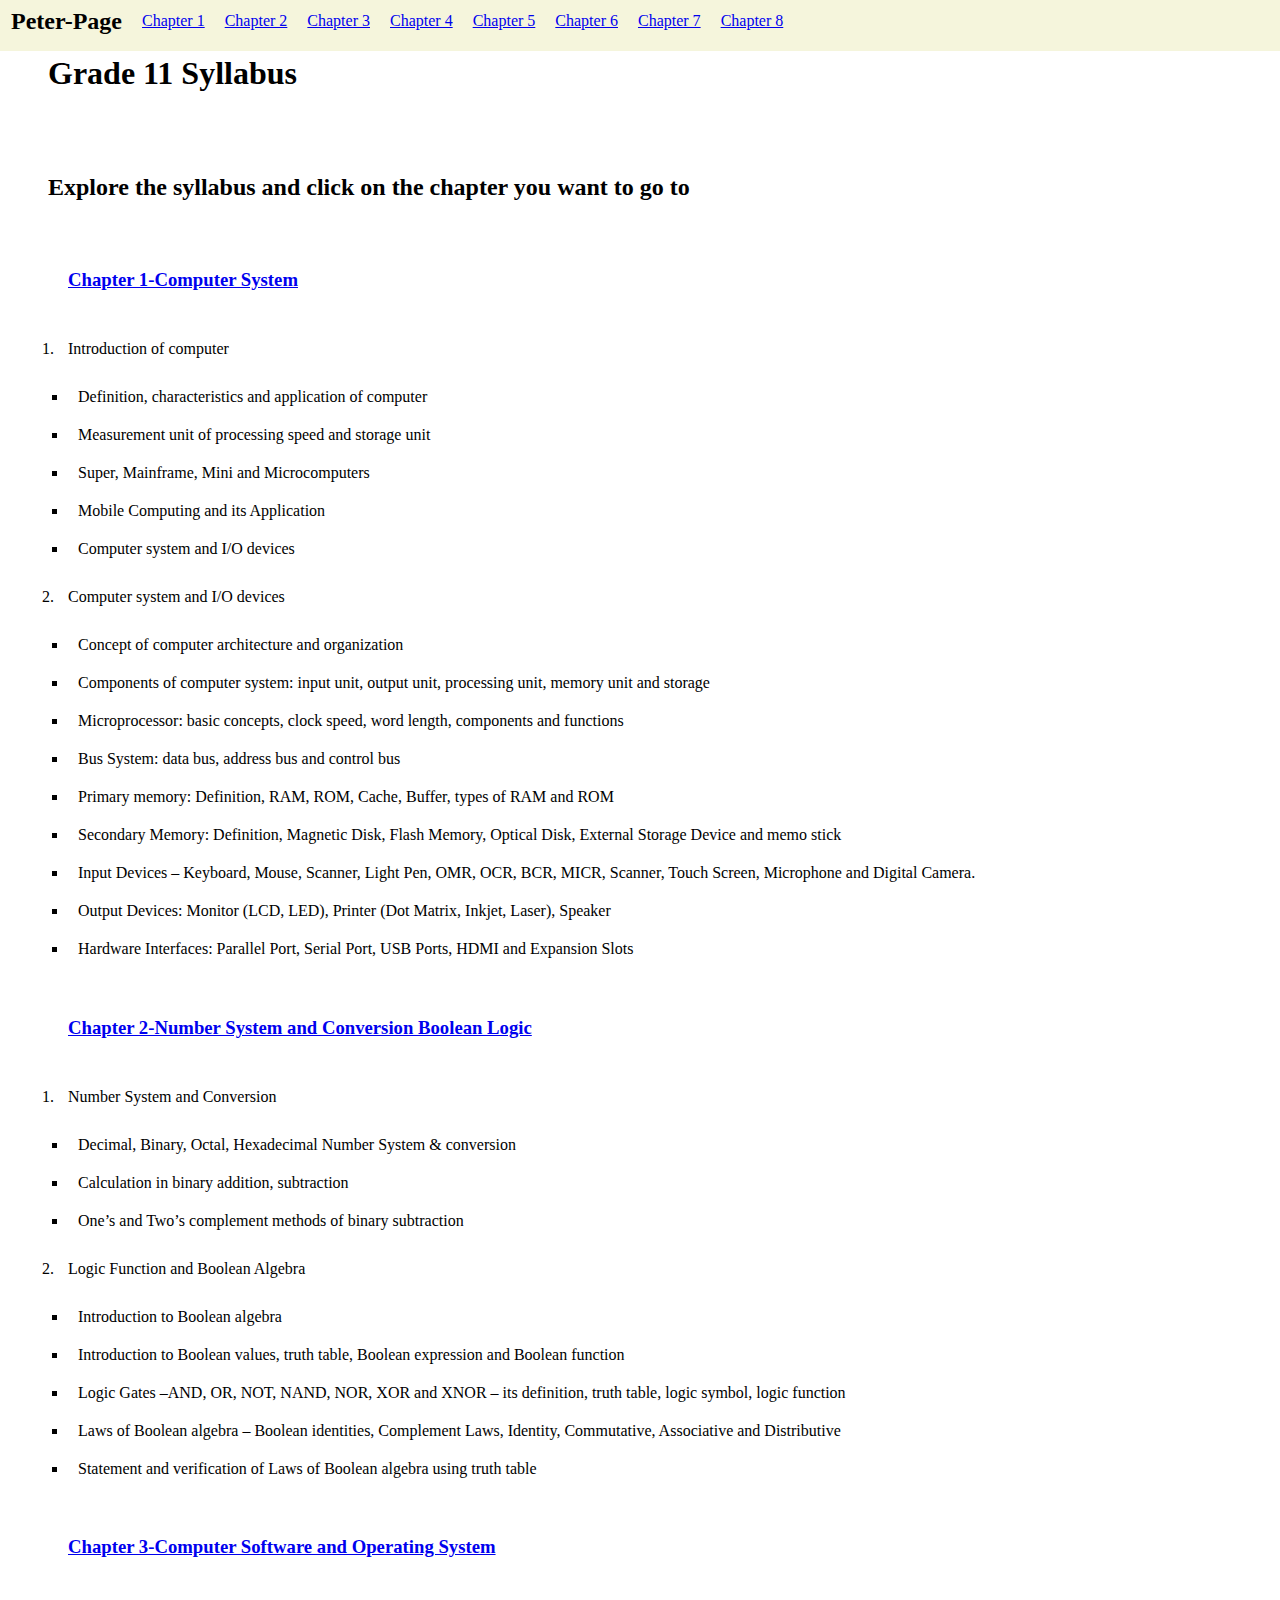
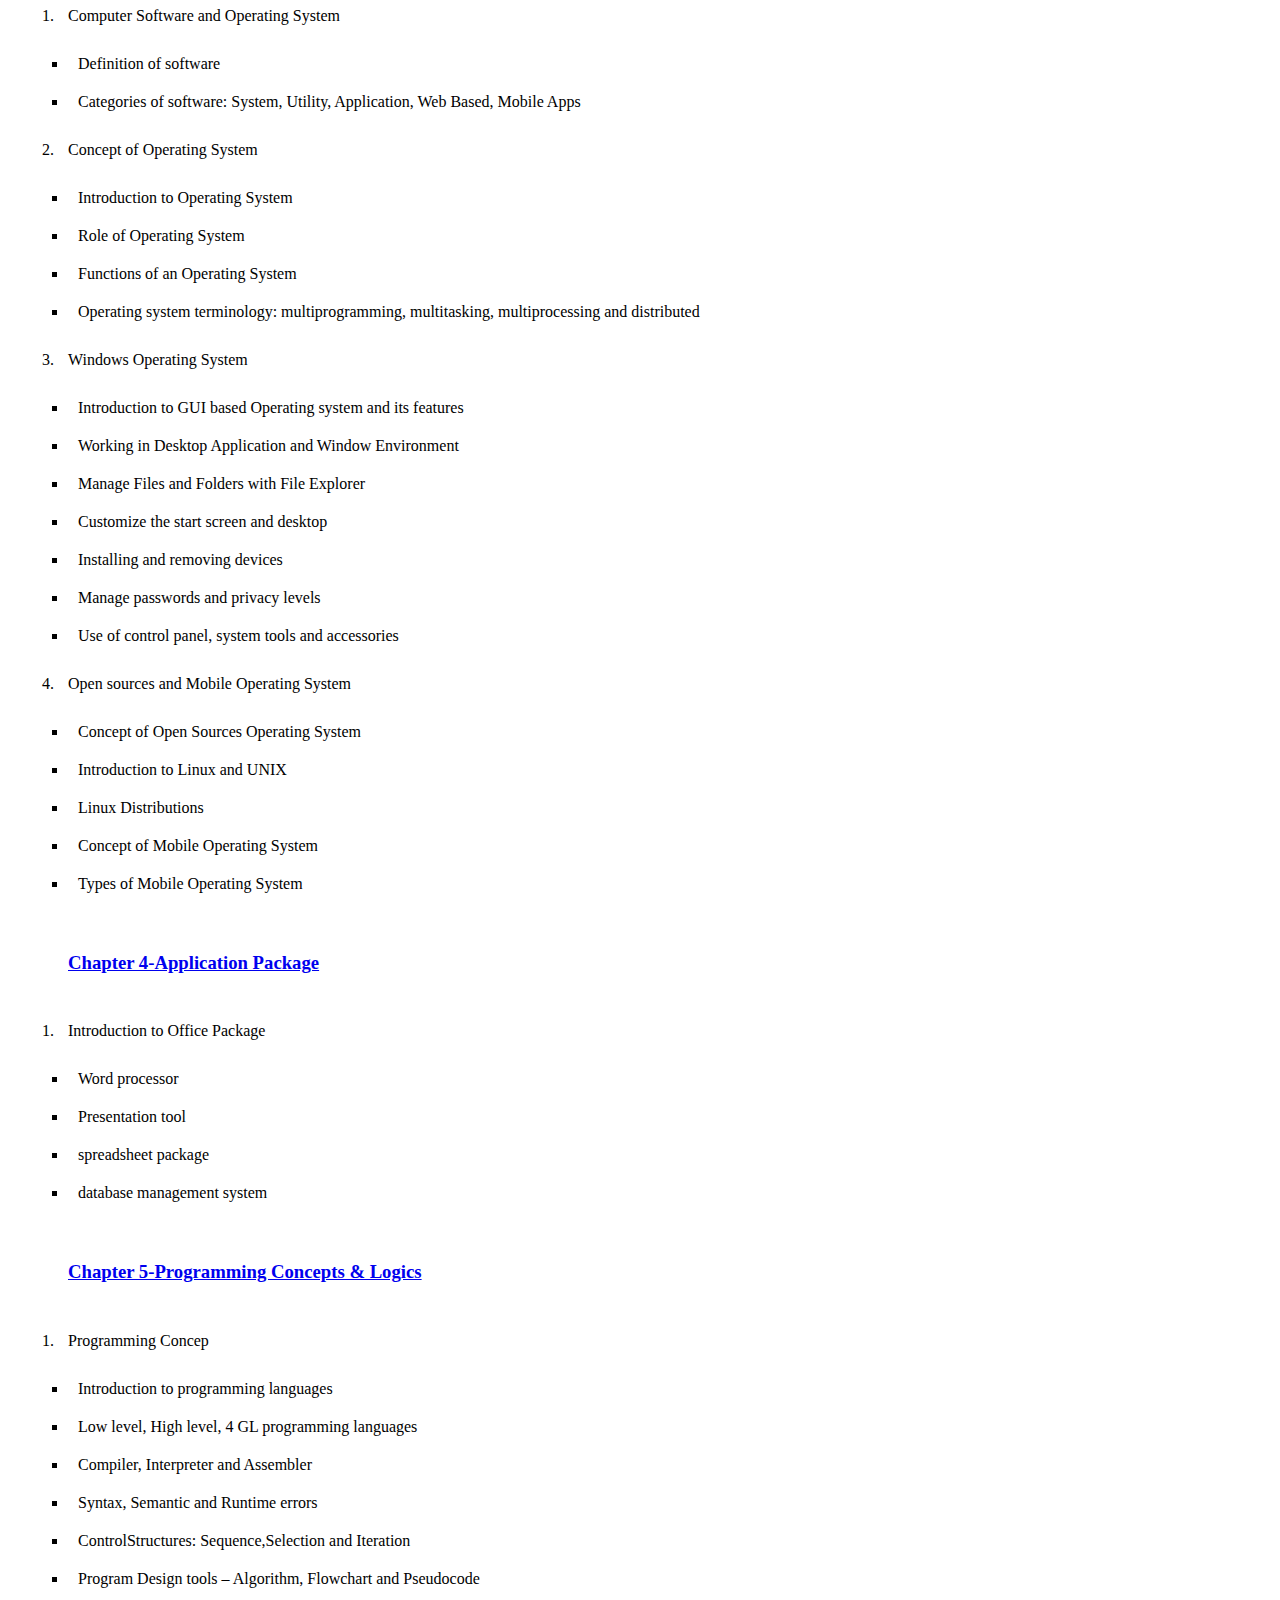
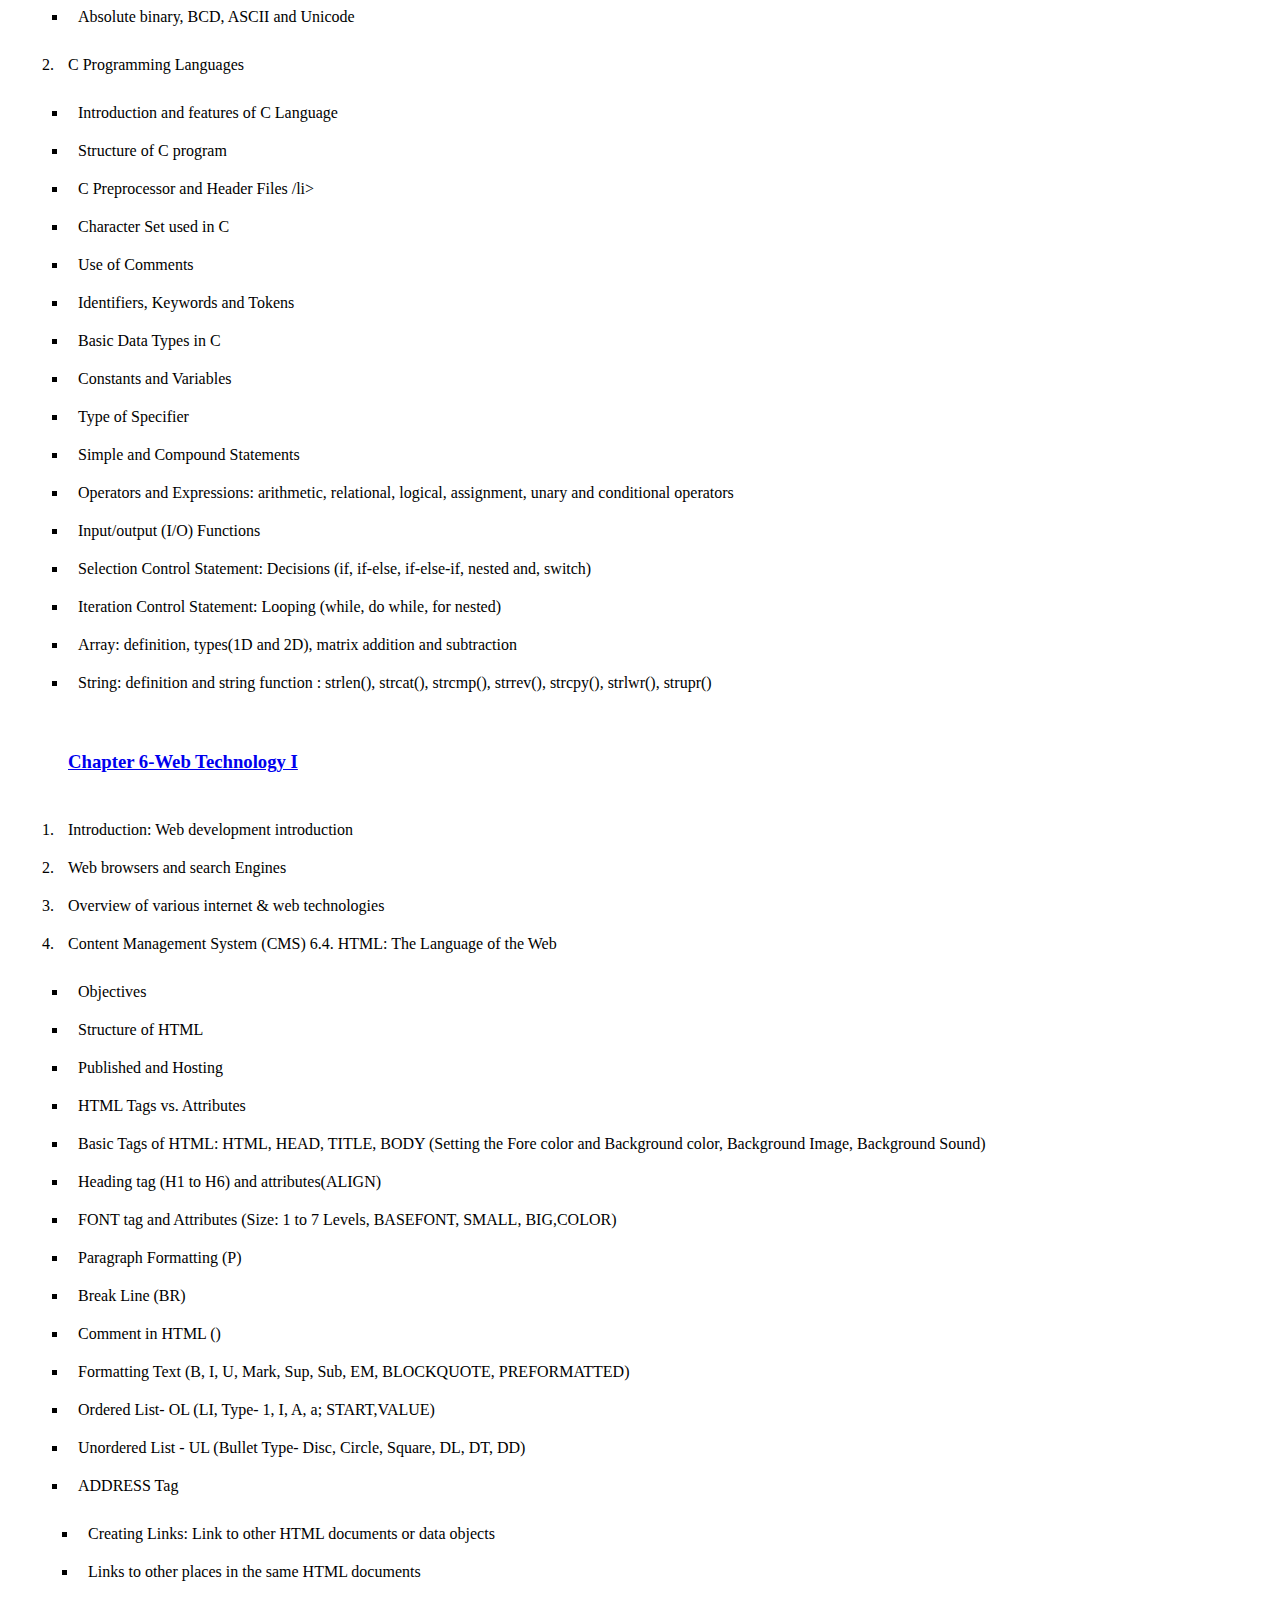
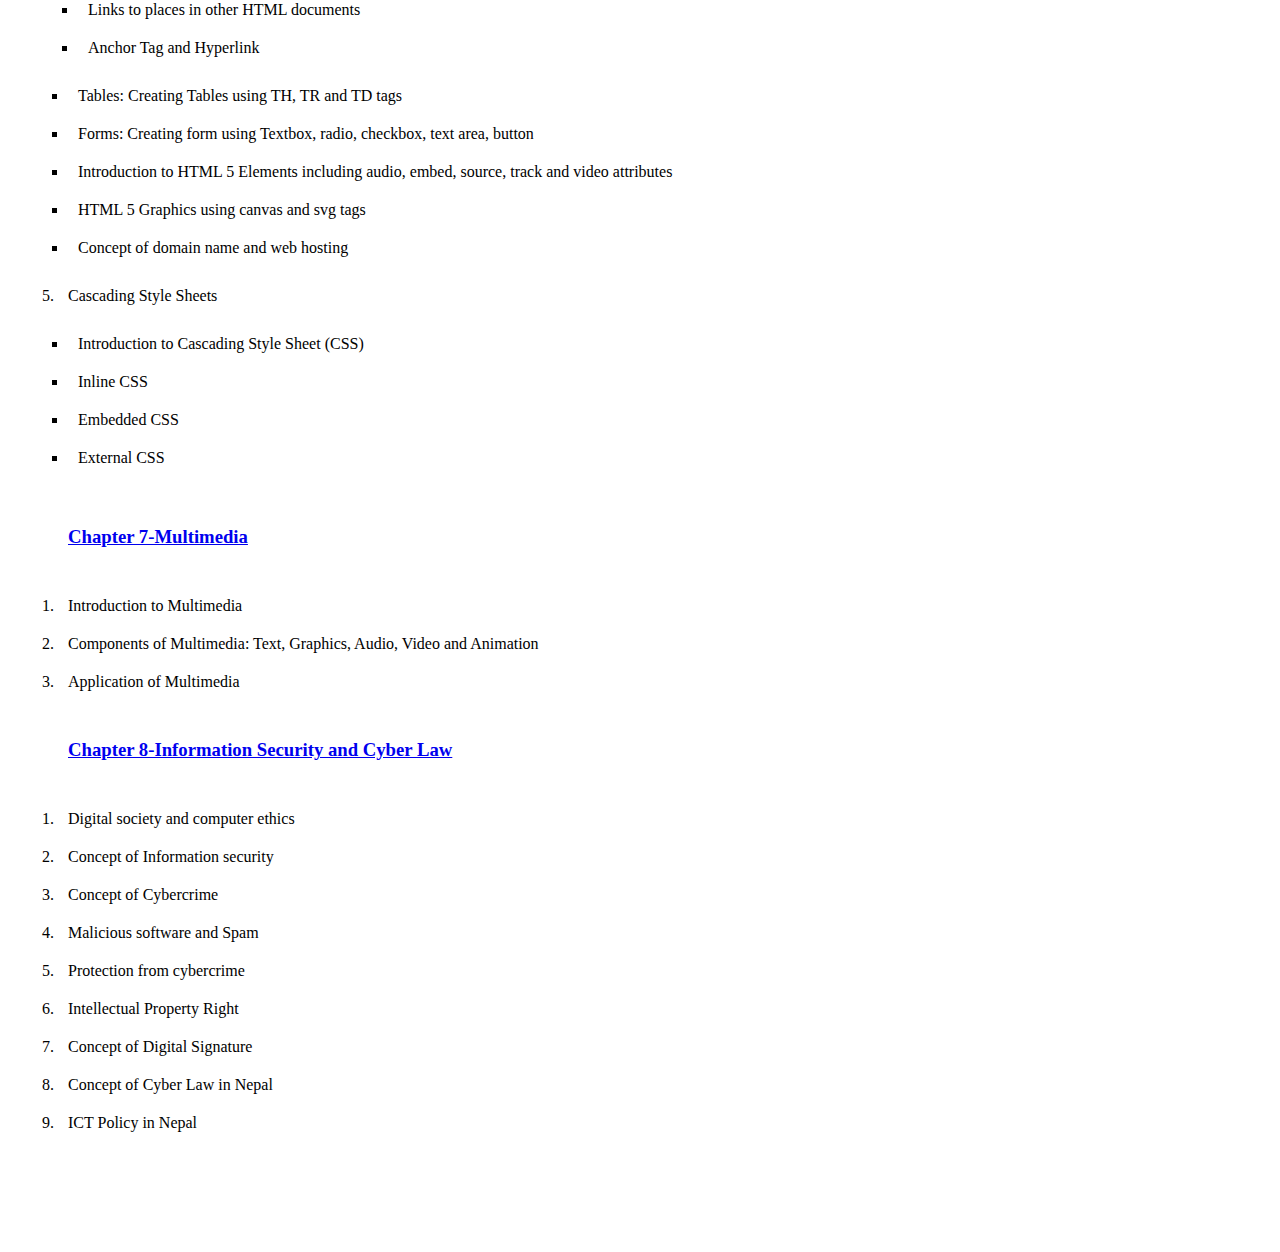
==== index.html @ aa1fd9f9 "Update and rename Syllabus.html to index.html" ====
<!DOCTYPE html>
<html>
    <head>
        <title>
            Syllabus
        </title>
        <link rel="stylesheet" href="styles.css">        
    </head>

    <body>
        <nav>
            <h2 class="wesite">Peter-Page</h2>
            <a href="Chapter1.html">Chapter 1</a>
            <a href="Chapter2.html">Chapter 2</a>
            <a href="Chapter3.html">Chapter 3</a>
            <a href="Chapter4.html">Chapter 4</a>
            <a href="Chapter5.html">Chapter 5</a>
            <a href="Chapter6.html">Chapter 6</a>
            <a href="Chapter7.html">Chapter 7</a>
            <a href="Chapter8.html">Chapter 8</a>
        </nav>


        <div>
            <h1>
                Grade 11 Syllabus
            </h1>
            <p id="welcomepage">
                <h2>Explore the syllabus and click on the chapter you want to go to</h2>
                <ul id="chapter list">
                    <h3> <a href="Chapter1.html">Chapter 1-Computer System</a> </h3>
                    <ol type="1">
                        <li>Introduction of computer</li>
                        <ul>
                            <li>Definition, characteristics and application of computer</li>
                            <li>Measurement unit of processing speed and storage unit</li>
                            <li>Super, Mainframe, Mini and Microcomputers</li>
                            <li>Mobile Computing and its Application</li>
                            <li>Computer system and I/O devices</li>
                        </ul>
                        <li>Computer system and I/O devices</li>
                        <ul>
                            <li>Concept of computer architecture and organization</li>
                            <li>Components of computer system: input unit, output unit, processing unit, memory unit and storage</li>
                            <li>Microprocessor: basic concepts, clock speed, word length, components and functions</li>
                            <li>Bus System: data bus, address bus and control bus</li>
                            <li>Primary memory: Definition, RAM, ROM, Cache, Buffer, types of RAM and ROM</li>
                            <li>Secondary Memory: Definition, Magnetic Disk, Flash Memory, Optical Disk, External Storage Device and memo stick</li>
                            <li>Input Devices – Keyboard, Mouse, Scanner, Light Pen, OMR, OCR, BCR, MICR, Scanner, Touch Screen, Microphone and Digital Camera.</li>
                            <li>Output Devices: Monitor (LCD, LED), Printer (Dot Matrix, Inkjet, Laser), Speaker</li>
                            <li>Hardware Interfaces: Parallel Port, Serial Port, USB Ports, HDMI and Expansion Slots</li>
                        </ul>
                    </ol>


                    <h3><a href="Chapter2.html">Chapter 2-Number System and Conversion Boolean Logic</a></h3>
                    <ol type="1">
                        <li>Number System and Conversion</li>
                        <ul>
                            <li>Decimal, Binary, Octal, Hexadecimal Number System & conversion</li>
                            <li>Calculation in binary addition, subtraction</li>
                            <li>One’s and Two’s complement methods of binary subtraction</li>
                        </ul>
                        <li>Logic Function and Boolean Algebra</li>
                        <ul>
                            <li>Introduction to Boolean algebra</li>
                            <li>Introduction to Boolean values, truth table, Boolean expression and Boolean function</li>
                            <li>Logic Gates –AND, OR, NOT, NAND, NOR, XOR and XNOR – its definition, truth table, logic symbol, logic function</li>
                            <li>Laws of Boolean algebra – Boolean identities, Complement Laws, Identity, Commutative, Associative and Distributive</li>
                            <li>Statement and verification of Laws of Boolean algebra using truth table</li>
                        </ul>
                    </ol>
                    
                    <h3><a href="Chapter3.html">Chapter 3-Computer Software and Operating System</a></h3>
                    <ol type="1">
                        <li>Computer Software and Operating System</li>
                        <ul>
                            <li>Definition of software</li>
                            <li>Categories of software: System, Utility, Application, Web Based, Mobile Apps</li>
                        </ul>
                        <li>Concept of Operating System</li>
                        <ul>
                            <li>Introduction to Operating System</li>
                            <li>Role of Operating System</li>
                            <li>Functions of an Operating System</li>
                            <li>Operating system terminology: multiprogramming, multitasking, multiprocessing and distributed</li>
                        </ul>
                        <li>Windows Operating System</li>
                        <ul>
                            <li>Introduction to GUI based Operating system and its features</li>
                            <li>Working in Desktop Application and Window Environment</li>
                            <li>Manage Files and Folders with File Explorer</li>
                            <li>Customize the start screen and desktop</li>
                            <li>Installing and removing devices</li>
                            <li>Manage passwords and privacy levels</li>
                            <li>Use of control panel, system tools and accessories</li>
                        </ul>
                        <li>Open sources and Mobile Operating System</li>
                        <ul>
                            <li>Concept of Open Sources Operating System</li>
                            <li>Introduction to Linux and UNIX</li>
                            <li>Linux Distributions</li>
                            <li>Concept of Mobile Operating System</li>
                            <li>Types of Mobile Operating System</li>
                        </ul>
                    </ol>

                    <h3><a href="Chapter4.html">Chapter 4-Application Package</a></h3>
                    <ol type="1">
                        <li>Introduction to Office Package</li>
                        <ul>
                            <li>Word processor</li>
                            <li>Presentation tool</li>
                            <li>spreadsheet package</li>
                            <li>database management system</li>
                        </ul>
                    </ol>

                    <h3><a href="Chapter5.html">Chapter 5-Programming Concepts & Logics</a></h3>
                    <ol type="1">
                        <li>Programming Concep</li>
                        <ul>
                            <li>Introduction to programming languages</li>
                            <li>Low level, High level, 4 GL programming languages</li>
                            <li>Compiler, Interpreter and Assembler</li>
                            <li>Syntax, Semantic and Runtime errors</li>
                            <li>ControlStructures: Sequence,Selection and Iteration</li>
                            <li>Program Design tools – Algorithm, Flowchart and Pseudocode</li>
                            <li>Absolute binary, BCD, ASCII and Unicode</li>
                        </ul>
                        <li>C Programming Languages</li>
                        <ul>
                            <li>Introduction and features of C Language</li>
                            <li>Structure of C program</li>
                            <li>C Preprocessor and Header Files /li>
                            <li>Character Set used in C</li>
                            <li>Use of Comments</li>
                            <li>Identifiers, Keywords and Tokens</li>
                            <li>Basic Data Types in C</li>
                            <li>Constants and Variables</li>
                            <li>Type of Specifier</li>
                            <li>Simple and Compound Statements</li>
                            <li>Operators and Expressions: arithmetic, relational, logical, assignment, unary and conditional operators</li>
                            <li>Input/output (I/O) Functions</li>
                            <li>Selection Control Statement: Decisions (if, if-else, if-else-if, nested and, switch)</li>
                            <li>Iteration Control Statement: Looping (while, do while, for nested)</li>
                            <li>Array: definition, types(1D and 2D), matrix addition and subtraction</li>
                            <li>String: definition and string function : strlen(), strcat(), strcmp(), strrev(), strcpy(), strlwr(), strupr()</li>
                        </ul>
                    </ol>

                    <h3><a href="Chapter6.html">Chapter 6-Web Technology I</a></h3>
                    <ol type="1">
                        <li>Introduction: Web development introduction</li>
                        <li>Web browsers and search Engines</li>
                        <li>Overview of various internet & web technologies</li>
                        <li>Content Management System (CMS) 6.4. HTML: The Language of the Web</li>
                        <ul>
                            <li>Objectives</li>
                            <li>Structure of HTML</li>
                            <li>Published and Hosting</li>
                            <li>HTML Tags vs. Attributes</li>
                            <li>Basic Tags of HTML: HTML, HEAD, TITLE, BODY (Setting the Fore color and Background color, Background Image, Background Sound)</li>
                            <li>Heading tag (H1 to H6) and attributes(ALIGN)</li>
                            <li>FONT tag and Attributes (Size: 1 to 7 Levels, BASEFONT, SMALL, BIG,COLOR)</li>
                            <li>Paragraph Formatting (P) </li>
                            <li>Break Line (BR)</li>
                            <li>Comment in HTML ()</li>
                            <li>Formatting Text (B, I, U, Mark, Sup, Sub, EM, BLOCKQUOTE, PREFORMATTED)</li>
                            <li>Ordered List- OL (LI, Type- 1, I, A, a; START,VALUE)</li>
                            <li>Unordered List - UL (Bullet Type- Disc, Circle, Square, DL, DT, DD)</li>
                            <li>ADDRESS Tag</li>
                            <ul type="Bullet">
                                <li>Creating Links: Link to other HTML documents or data objects</li>
                                <li>Links to other places in the same HTML documents</li>
                                <li>Links to places in other HTML documents</li>
                                <li>Anchor Tag and Hyperlink</li>
                            </ul>
                            <li>Tables: Creating Tables using TH, TR and TD tags</li>
                            <li>Forms: Creating form using Textbox, radio, checkbox, text area, button</li>
                            <li>Introduction to HTML 5 Elements including audio, embed, source, track and video attributes</li>
                            <li>HTML 5 Graphics using canvas and svg tags</li>
                            <li>Concept of domain name and web hosting</li>
                        </ul>
                        <li>Cascading Style Sheets</li>
                        <ul>
                            <li>Introduction to Cascading Style Sheet (CSS)</li>
                            <li>Inline CSS</li>
                            <li>Embedded CSS</li>
                            <li>External CSS</li>
                        </ul>    
                        
                    </ol>

                    <h3><a href="Chapter7.html">Chapter 7-Multimedia</a></h3>
                    <ol>
                        <li>Introduction to Multimedia</li>
                        <li>Components of Multimedia: Text, Graphics, Audio, Video and Animation</li>
                        <li>Application of Multimedia</li>
                    </ol>

                    <h3><a href="Chapter8.html">Chapter 8-Information Security and Cyber Law</a></h3>
                    <ol>
                        <li>Digital society and computer ethics</li>
                        <li>Concept of Information security </li>
                        <li>Concept of Cybercrime</li>
                        <li>Malicious software and Spam</li>
                        <li>Protection from cybercrime</li>
                        <li>Intellectual Property Right</li>
                        <li>Concept of Digital Signature </li>
                        <li>Concept of Cyber Law in Nepal</li>
                        <li>ICT Policy in Nepal</li>
                    </ol>
                
                </ul>
            </p>
        </div>
    </body>
</html>
---- styles.css ----
nav{
    display: flex;
    background-color: beige;
    align-items: center;
    height: 40px;
    margin: -37px;
}

*{
    padding: 10px;
}
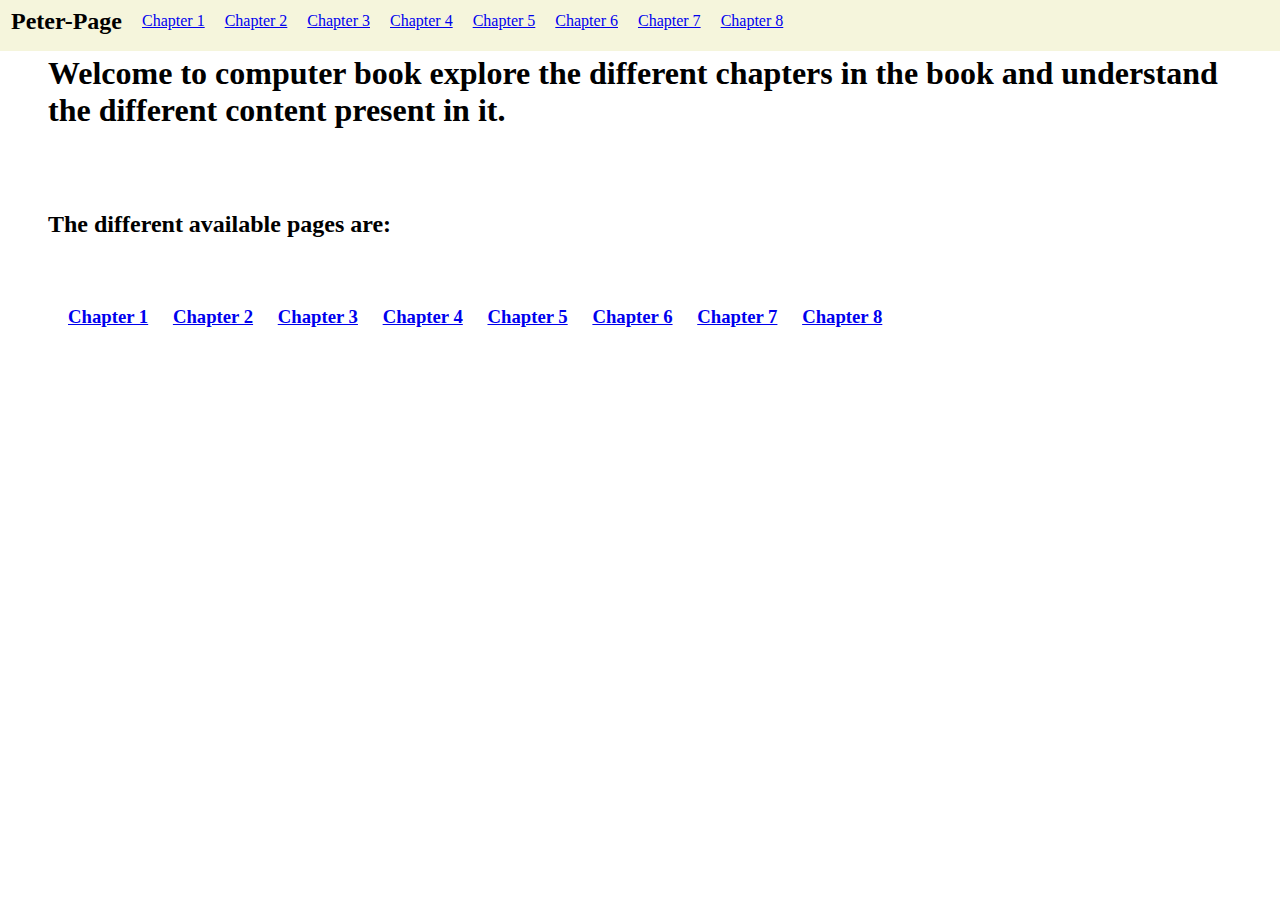
==== commit 998c29b4: "Update and rename Navigations.html to index.html" ====
--- a/index.html
+++ b/index.html
@@ -2,7 +2,7 @@
 <html>
     <head>
         <title>
-            Syllabus
+            Computer Book - 921
         </title>
         <link rel="stylesheet" href="styles.css">        
     </head>
@@ -23,195 +23,21 @@
 
         <div>
             <h1>
-                Grade 11 Syllabus
+                Welcome to computer book explore the different chapters in the book and understand the different content present in it.
             </h1>
             <p id="welcomepage">
-                <h2>Explore the syllabus and click on the chapter you want to go to</h2>
+                <h2>The different available pages are:</h2>
                 <ul id="chapter list">
-                    <h3> <a href="Chapter1.html">Chapter 1-Computer System</a> </h3>
-                    <ol type="1">
-                        <li>Introduction of computer</li>
-                        <ul>
-                            <li>Definition, characteristics and application of computer</li>
-                            <li>Measurement unit of processing speed and storage unit</li>
-                            <li>Super, Mainframe, Mini and Microcomputers</li>
-                            <li>Mobile Computing and its Application</li>
-                            <li>Computer system and I/O devices</li>
-                        </ul>
-                        <li>Computer system and I/O devices</li>
-                        <ul>
-                            <li>Concept of computer architecture and organization</li>
-                            <li>Components of computer system: input unit, output unit, processing unit, memory unit and storage</li>
-                            <li>Microprocessor: basic concepts, clock speed, word length, components and functions</li>
-                            <li>Bus System: data bus, address bus and control bus</li>
-                            <li>Primary memory: Definition, RAM, ROM, Cache, Buffer, types of RAM and ROM</li>
-                            <li>Secondary Memory: Definition, Magnetic Disk, Flash Memory, Optical Disk, External Storage Device and memo stick</li>
-                            <li>Input Devices – Keyboard, Mouse, Scanner, Light Pen, OMR, OCR, BCR, MICR, Scanner, Touch Screen, Microphone and Digital Camera.</li>
-                            <li>Output Devices: Monitor (LCD, LED), Printer (Dot Matrix, Inkjet, Laser), Speaker</li>
-                            <li>Hardware Interfaces: Parallel Port, Serial Port, USB Ports, HDMI and Expansion Slots</li>
-                        </ul>
-                    </ol>
-
-
-                    <h3><a href="Chapter2.html">Chapter 2-Number System and Conversion Boolean Logic</a></h3>
-                    <ol type="1">
-                        <li>Number System and Conversion</li>
-                        <ul>
-                            <li>Decimal, Binary, Octal, Hexadecimal Number System & conversion</li>
-                            <li>Calculation in binary addition, subtraction</li>
-                            <li>One’s and Two’s complement methods of binary subtraction</li>
-                        </ul>
-                        <li>Logic Function and Boolean Algebra</li>
-                        <ul>
-                            <li>Introduction to Boolean algebra</li>
-                            <li>Introduction to Boolean values, truth table, Boolean expression and Boolean function</li>
-                            <li>Logic Gates –AND, OR, NOT, NAND, NOR, XOR and XNOR – its definition, truth table, logic symbol, logic function</li>
-                            <li>Laws of Boolean algebra – Boolean identities, Complement Laws, Identity, Commutative, Associative and Distributive</li>
-                            <li>Statement and verification of Laws of Boolean algebra using truth table</li>
-                        </ul>
-                    </ol>
-                    
-                    <h3><a href="Chapter3.html">Chapter 3-Computer Software and Operating System</a></h3>
-                    <ol type="1">
-                        <li>Computer Software and Operating System</li>
-                        <ul>
-                            <li>Definition of software</li>
-                            <li>Categories of software: System, Utility, Application, Web Based, Mobile Apps</li>
-                        </ul>
-                        <li>Concept of Operating System</li>
-                        <ul>
-                            <li>Introduction to Operating System</li>
-                            <li>Role of Operating System</li>
-                            <li>Functions of an Operating System</li>
-                            <li>Operating system terminology: multiprogramming, multitasking, multiprocessing and distributed</li>
-                        </ul>
-                        <li>Windows Operating System</li>
-                        <ul>
-                            <li>Introduction to GUI based Operating system and its features</li>
-                            <li>Working in Desktop Application and Window Environment</li>
-                            <li>Manage Files and Folders with File Explorer</li>
-                            <li>Customize the start screen and desktop</li>
-                            <li>Installing and removing devices</li>
-                            <li>Manage passwords and privacy levels</li>
-                            <li>Use of control panel, system tools and accessories</li>
-                        </ul>
-                        <li>Open sources and Mobile Operating System</li>
-                        <ul>
-                            <li>Concept of Open Sources Operating System</li>
-                            <li>Introduction to Linux and UNIX</li>
-                            <li>Linux Distributions</li>
-                            <li>Concept of Mobile Operating System</li>
-                            <li>Types of Mobile Operating System</li>
-                        </ul>
-                    </ol>
-
-                    <h3><a href="Chapter4.html">Chapter 4-Application Package</a></h3>
-                    <ol type="1">
-                        <li>Introduction to Office Package</li>
-                        <ul>
-                            <li>Word processor</li>
-                            <li>Presentation tool</li>
-                            <li>spreadsheet package</li>
-                            <li>database management system</li>
-                        </ul>
-                    </ol>
-
-                    <h3><a href="Chapter5.html">Chapter 5-Programming Concepts & Logics</a></h3>
-                    <ol type="1">
-                        <li>Programming Concep</li>
-                        <ul>
-                            <li>Introduction to programming languages</li>
-                            <li>Low level, High level, 4 GL programming languages</li>
-                            <li>Compiler, Interpreter and Assembler</li>
-                            <li>Syntax, Semantic and Runtime errors</li>
-                            <li>ControlStructures: Sequence,Selection and Iteration</li>
-                            <li>Program Design tools – Algorithm, Flowchart and Pseudocode</li>
-                            <li>Absolute binary, BCD, ASCII and Unicode</li>
-                        </ul>
-                        <li>C Programming Languages</li>
-                        <ul>
-                            <li>Introduction and features of C Language</li>
-                            <li>Structure of C program</li>
-                            <li>C Preprocessor and Header Files /li>
-                            <li>Character Set used in C</li>
-                            <li>Use of Comments</li>
-                            <li>Identifiers, Keywords and Tokens</li>
-                            <li>Basic Data Types in C</li>
-                            <li>Constants and Variables</li>
-                            <li>Type of Specifier</li>
-                            <li>Simple and Compound Statements</li>
-                            <li>Operators and Expressions: arithmetic, relational, logical, assignment, unary and conditional operators</li>
-                            <li>Input/output (I/O) Functions</li>
-                            <li>Selection Control Statement: Decisions (if, if-else, if-else-if, nested and, switch)</li>
-                            <li>Iteration Control Statement: Looping (while, do while, for nested)</li>
-                            <li>Array: definition, types(1D and 2D), matrix addition and subtraction</li>
-                            <li>String: definition and string function : strlen(), strcat(), strcmp(), strrev(), strcpy(), strlwr(), strupr()</li>
-                        </ul>
-                    </ol>
-
-                    <h3><a href="Chapter6.html">Chapter 6-Web Technology I</a></h3>
-                    <ol type="1">
-                        <li>Introduction: Web development introduction</li>
-                        <li>Web browsers and search Engines</li>
-                        <li>Overview of various internet & web technologies</li>
-                        <li>Content Management System (CMS) 6.4. HTML: The Language of the Web</li>
-                        <ul>
-                            <li>Objectives</li>
-                            <li>Structure of HTML</li>
-                            <li>Published and Hosting</li>
-                            <li>HTML Tags vs. Attributes</li>
-                            <li>Basic Tags of HTML: HTML, HEAD, TITLE, BODY (Setting the Fore color and Background color, Background Image, Background Sound)</li>
-                            <li>Heading tag (H1 to H6) and attributes(ALIGN)</li>
-                            <li>FONT tag and Attributes (Size: 1 to 7 Levels, BASEFONT, SMALL, BIG,COLOR)</li>
-                            <li>Paragraph Formatting (P) </li>
-                            <li>Break Line (BR)</li>
-                            <li>Comment in HTML ()</li>
-                            <li>Formatting Text (B, I, U, Mark, Sup, Sub, EM, BLOCKQUOTE, PREFORMATTED)</li>
-                            <li>Ordered List- OL (LI, Type- 1, I, A, a; START,VALUE)</li>
-                            <li>Unordered List - UL (Bullet Type- Disc, Circle, Square, DL, DT, DD)</li>
-                            <li>ADDRESS Tag</li>
-                            <ul type="Bullet">
-                                <li>Creating Links: Link to other HTML documents or data objects</li>
-                                <li>Links to other places in the same HTML documents</li>
-                                <li>Links to places in other HTML documents</li>
-                                <li>Anchor Tag and Hyperlink</li>
-                            </ul>
-                            <li>Tables: Creating Tables using TH, TR and TD tags</li>
-                            <li>Forms: Creating form using Textbox, radio, checkbox, text area, button</li>
-                            <li>Introduction to HTML 5 Elements including audio, embed, source, track and video attributes</li>
-                            <li>HTML 5 Graphics using canvas and svg tags</li>
-                            <li>Concept of domain name and web hosting</li>
-                        </ul>
-                        <li>Cascading Style Sheets</li>
-                        <ul>
-                            <li>Introduction to Cascading Style Sheet (CSS)</li>
-                            <li>Inline CSS</li>
-                            <li>Embedded CSS</li>
-                            <li>External CSS</li>
-                        </ul>    
-                        
-                    </ol>
-
-                    <h3><a href="Chapter7.html">Chapter 7-Multimedia</a></h3>
-                    <ol>
-                        <li>Introduction to Multimedia</li>
-                        <li>Components of Multimedia: Text, Graphics, Audio, Video and Animation</li>
-                        <li>Application of Multimedia</li>
-                    </ol>
-
-                    <h3><a href="Chapter8.html">Chapter 8-Information Security and Cyber Law</a></h3>
-                    <ol>
-                        <li>Digital society and computer ethics</li>
-                        <li>Concept of Information security </li>
-                        <li>Concept of Cybercrime</li>
-                        <li>Malicious software and Spam</li>
-                        <li>Protection from cybercrime</li>
-                        <li>Intellectual Property Right</li>
-                        <li>Concept of Digital Signature </li>
-                        <li>Concept of Cyber Law in Nepal</li>
-                        <li>ICT Policy in Nepal</li>
-                    </ol>
-                
+                    <h3>
+                    <a href="Chapter1.html">Chapter 1</a>
+                    <a href="Chapter2.html">Chapter 2</a>
+                    <a href="Chapter3.html">Chapter 3</a>
+                    <a href="Chapter4.html">Chapter 4</a>
+                    <a href="Chapter5.html">Chapter 5</a>
+                    <a href="Chapter6.html">Chapter 6</a>
+                    <a href="Chapter7.html">Chapter 7</a>
+                    <a href="Chapter8.html">Chapter 8</a>
+                    </h3>
                 </ul>
             </p>
         </div>
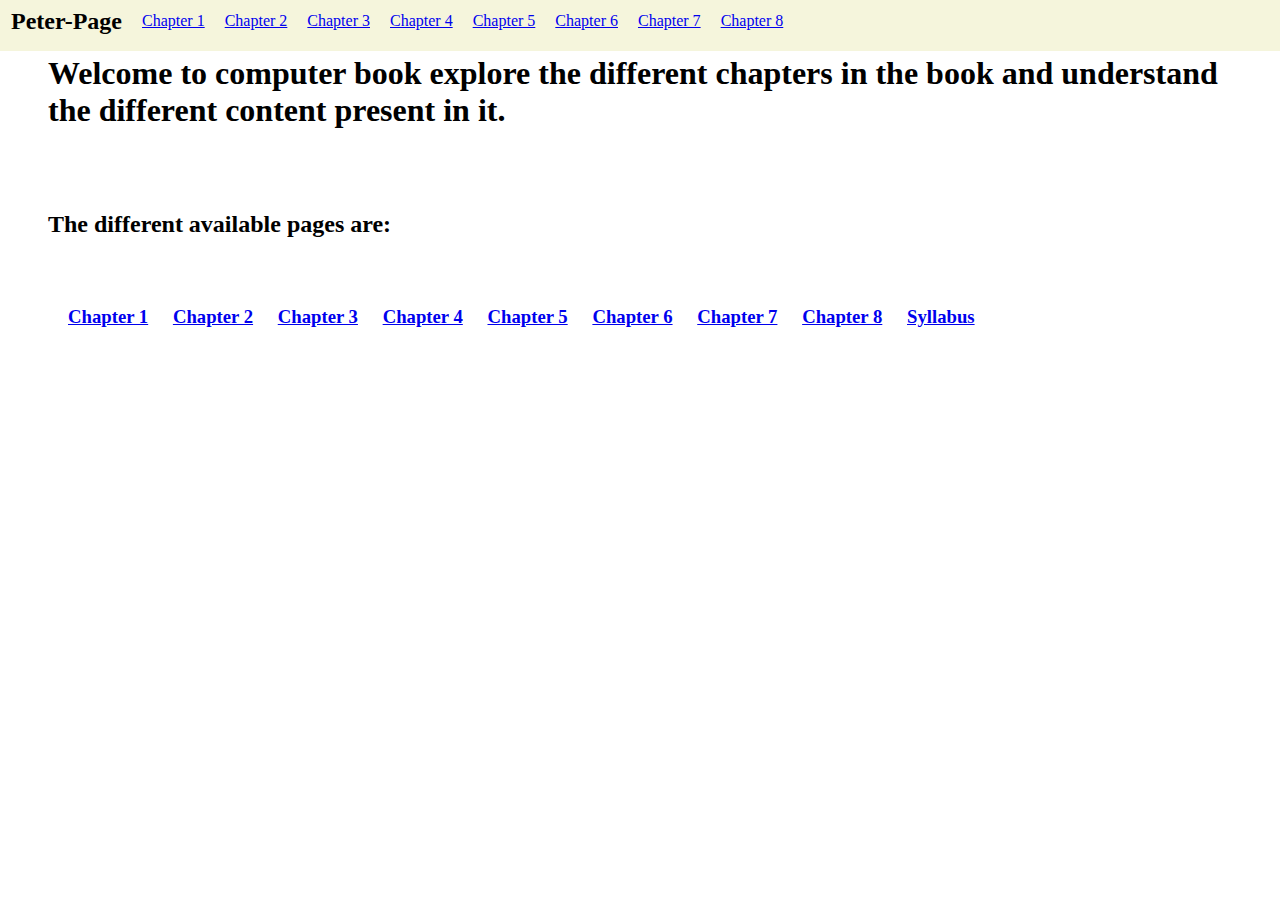
==== commit c42e61af: "Update index.html" ====
--- a/index.html
+++ b/index.html
@@ -37,6 +37,7 @@
                     <a href="Chapter6.html">Chapter 6</a>
                     <a href="Chapter7.html">Chapter 7</a>
                     <a href="Chapter8.html">Chapter 8</a>
+                    <a href="Syllabus.html">Syllabus
                     </h3>
                 </ul>
             </p>
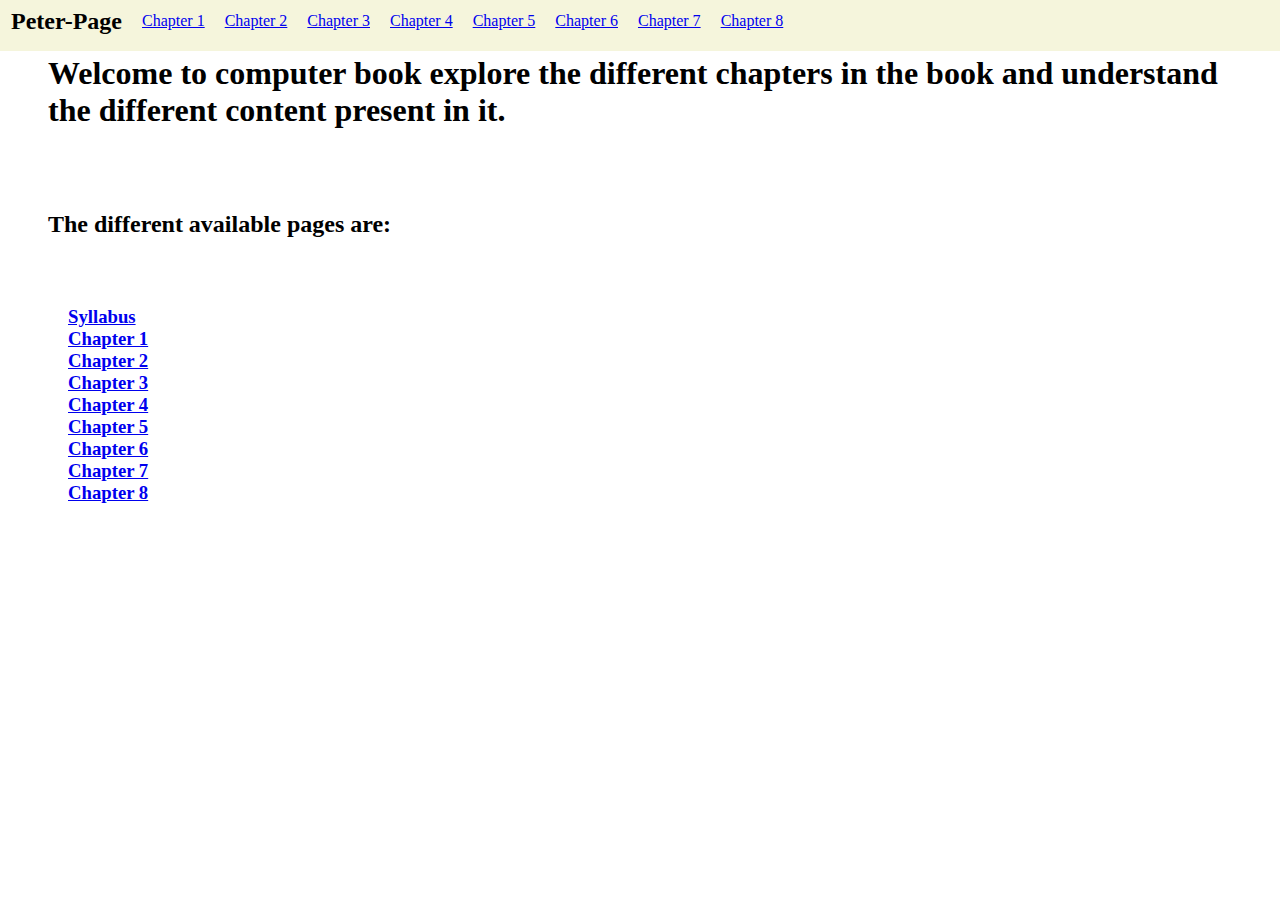
==== commit a2878ff7: "Update index.html" ====
--- a/index.html
+++ b/index.html
@@ -29,15 +29,15 @@
                 <h2>The different available pages are:</h2>
                 <ul id="chapter list">
                     <h3>
-                    <a href="Chapter1.html">Chapter 1</a>
-                    <a href="Chapter2.html">Chapter 2</a>
-                    <a href="Chapter3.html">Chapter 3</a>
-                    <a href="Chapter4.html">Chapter 4</a>
-                    <a href="Chapter5.html">Chapter 5</a>
-                    <a href="Chapter6.html">Chapter 6</a>
-                    <a href="Chapter7.html">Chapter 7</a>
-                    <a href="Chapter8.html">Chapter 8</a>
-                    <a href="Syllabus.html">Syllabus
+                    <a href="Syllabus.html">Syllabus</a> <br>
+                    <a href="Chapter1.html">Chapter 1</a> <br>
+                    <a href="Chapter2.html">Chapter 2</a> <br>
+                    <a href="Chapter3.html">Chapter 3</a> <br>
+                    <a href="Chapter4.html">Chapter 4</a> <br>
+                    <a href="Chapter5.html">Chapter 5</a> <br>
+                    <a href="Chapter6.html">Chapter 6</a> <br>
+                    <a href="Chapter7.html">Chapter 7</a> <br>
+                    <a href="Chapter8.html">Chapter 8</a> <br>
                     </h3>
                 </ul>
             </p>
